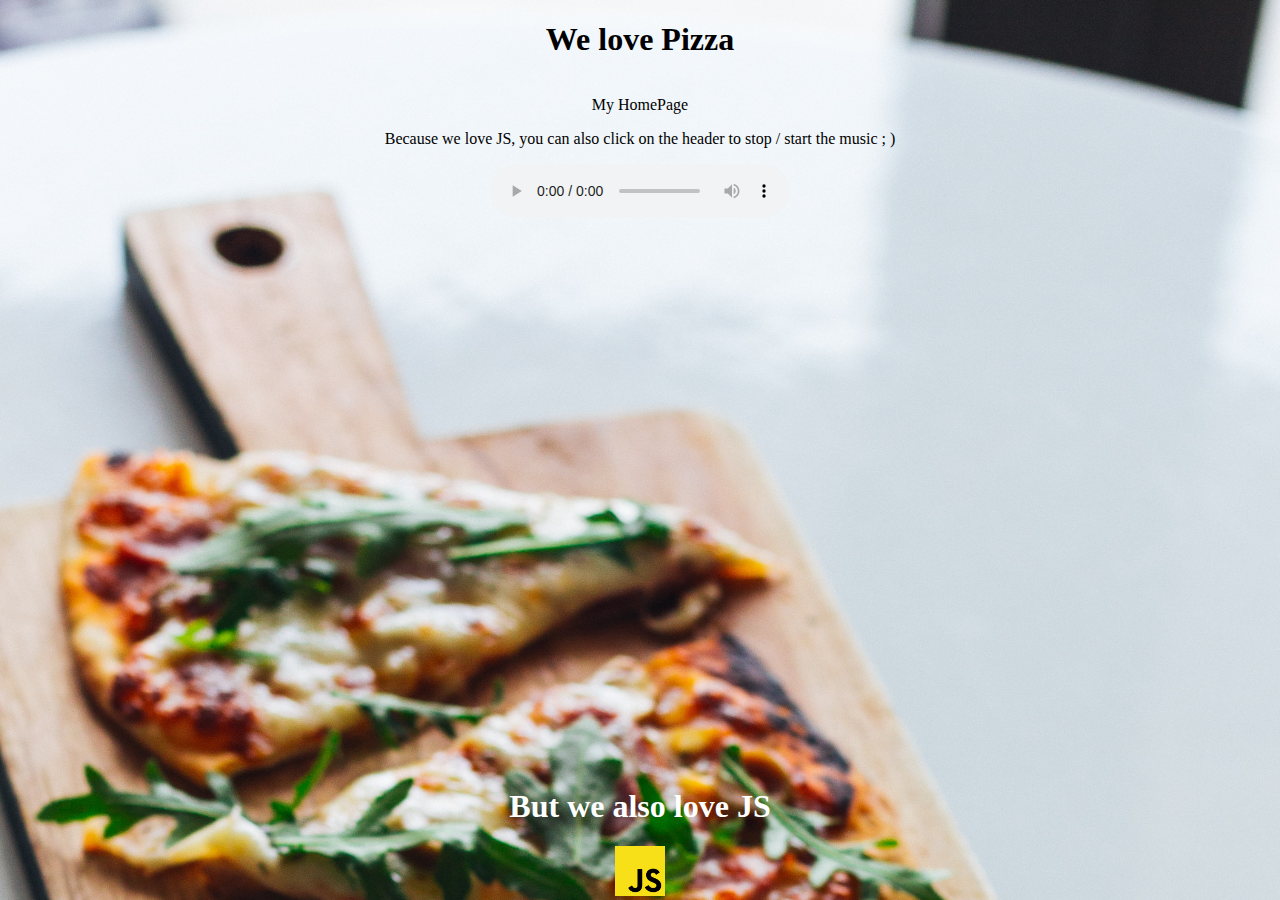
==== tutorials/basic-generated-app/public/index.html @ ba113ebf "express-static-file-server" ====
<!DOCTYPE html>
<html lang="en">
  <head>
    <meta charset="UTF-8" />
    <meta name="viewport" content="width=device-width, initial-scale=1.0" />
    <title>Pizzeria</title>
    <link rel="icon" href="./img/pizza-svgrepo-com.svg" type="image/svg+xml" />
    <link rel="stylesheet" href="./stylesheets/style.css" />
    <link
      rel="stylesheet"
      href="https://cdnjs.cloudflare.com/ajax/libs/animate.css/4.1.1/animate.min.css"
    />
  </head>
  <body>
    <header>
      <h1 class="animate__animated animate__bounce">We love Pizza</h1>
    </header>

    <main>
      <p>My HomePage</p>
      <p>
        Because we love JS, you can also click on the header to stop / start the
        music ; )
      </p>

      <audio id="audioPlayer" controls autoplay>
        <source
          src="./sound/Infecticide-11-Pizza-Spinoza.mp3"
          type="audio/mpeg"
        />
        Your browser does not support the audio element.
      </audio>
    </main>

    <footer>
      <h1 class="animate__animated animate__bounce animate__delay-2s">
        But we also love JS
      </h1>
      <img src="./img/js-logo.png" alt="" />
    </footer>

    <script src="./index.js"></script>
  </body>
</html>
---- tutorials/basic-generated-app/public/stylesheets/style.css ----
html, body {
    height: 100%;
    margin: 0;
}

html {    
    background-image : url(../img/pizza.jpg);
    background-size : cover;
}

body { 
    /*to easily deal with sticky footer*/
    display: flex;
    flex-direction: column;
}


header{
    text-align: center;
}

main{
    text-align: center;
     /*to easily deal with sticky footer:
     grow the main to fill the space*/
    flex: 1 0 auto;
}

footer{
    text-align: center;    
}

footer img {
    height: 50px;
}

footer h1{
    color: white;
}
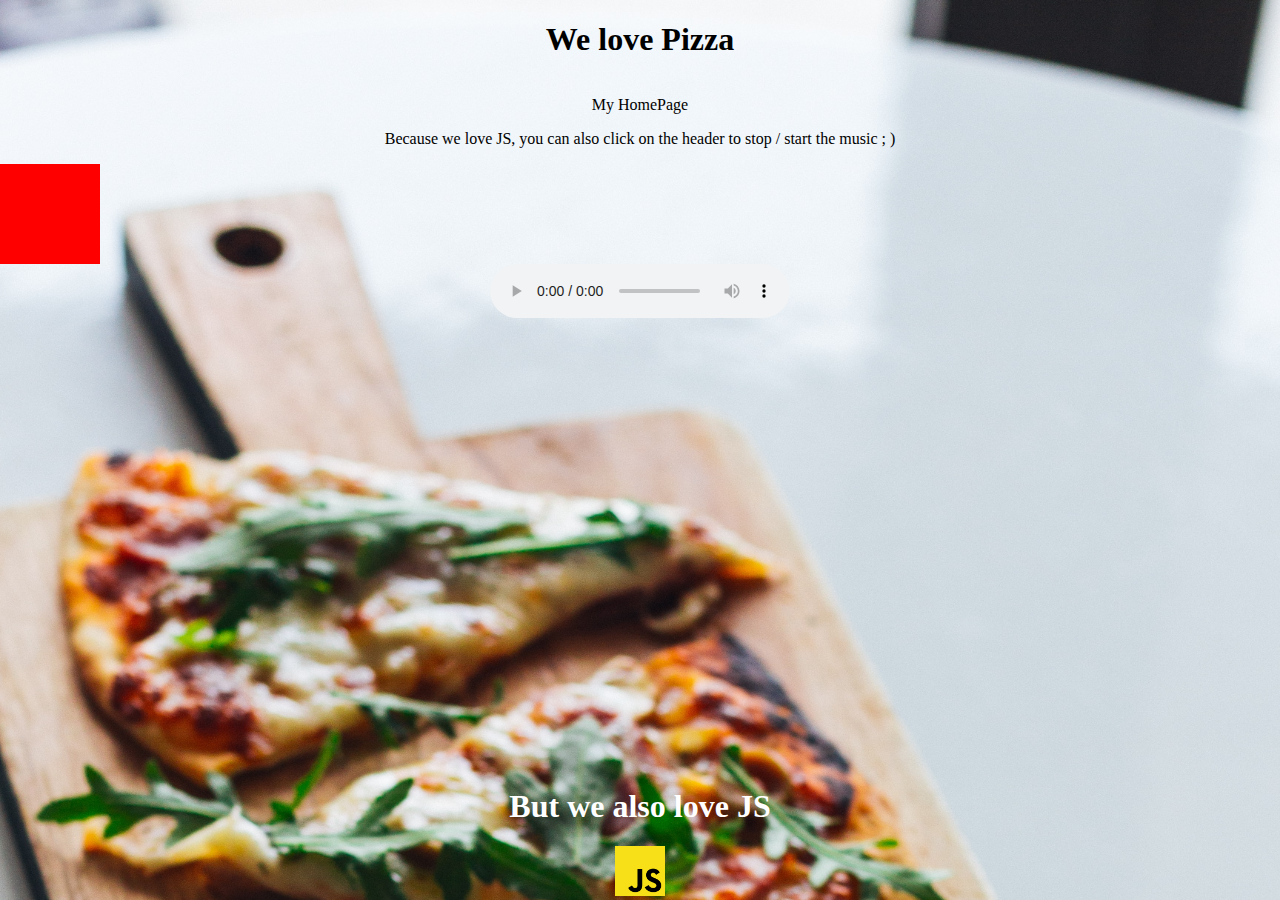
==== commit 6fc8d41f: "api-basic" ====
--- a/tutorials/basic-generated-app/public/index.html
+++ b/tutorials/basic-generated-app/public/index.html
@@ -22,6 +22,7 @@
         Because we love JS, you can also click on the header to stop / start the
         music ; )
       </p>
+      <div class="quent"></div>
 
       <audio id="audioPlayer" controls autoplay>
         <source
--- a/tutorials/basic-generated-app/public/stylesheets/style.css
+++ b/tutorials/basic-generated-app/public/stylesheets/style.css
@@ -36,4 +36,10 @@
 
 footer h1{
     color: white;
+}
+
+.quent {
+    width: 100px;
+    height: 100px;
+    background-color: red;
 }